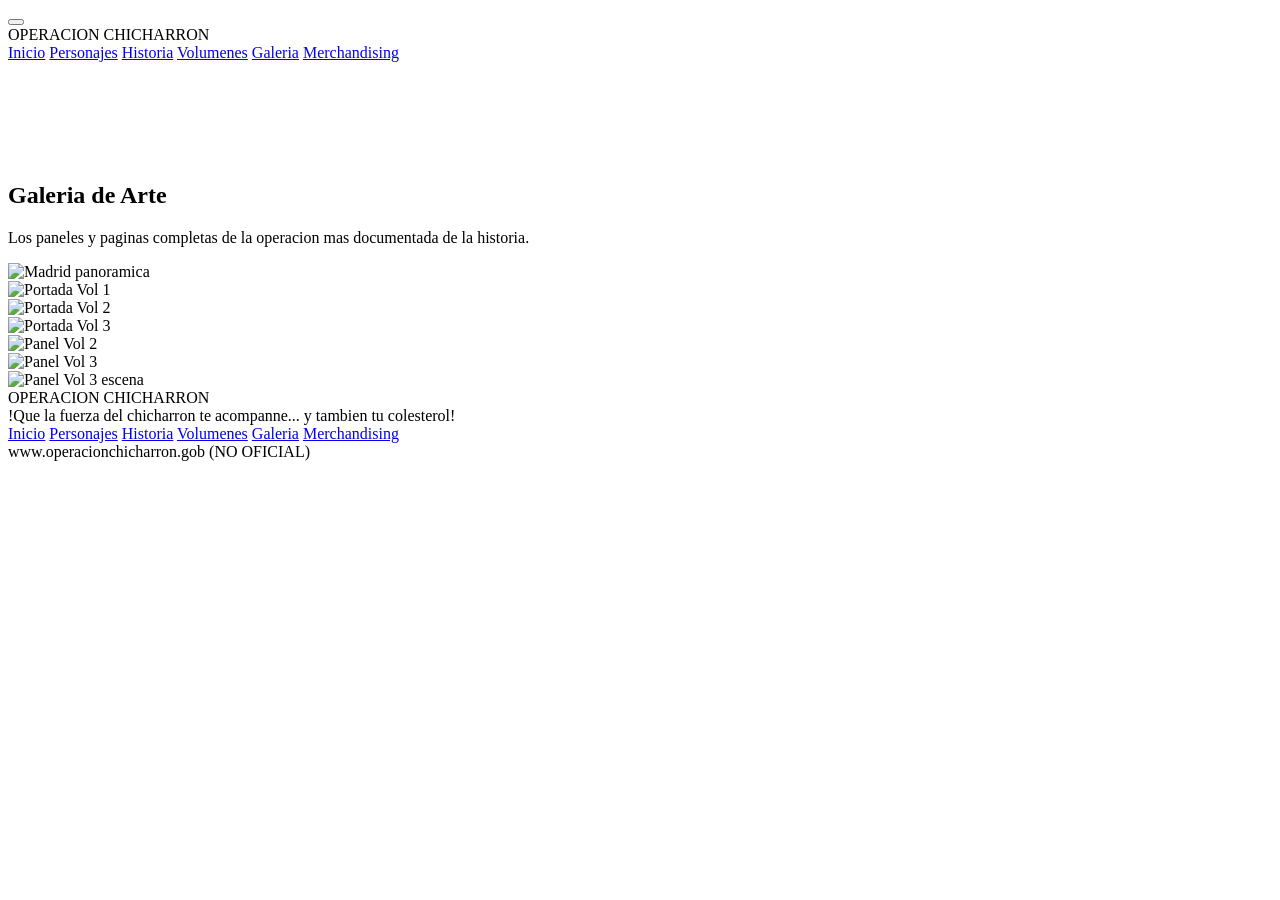
==== galeria.html @ 0389983f "Add files via upload" ====
<!DOCTYPE html>
<html lang="es">
<head>
  <meta charset="UTF-8">
  <meta name="viewport" content="width=device-width, initial-scale=1.0">
  <title>Galeria - Operacion Chicharron</title>
  <link rel="stylesheet" href="css/styles.css">
  <link rel="stylesheet" href="css/animations.css">
  <style>
    .lightbox {
      display: none;
      position: fixed;
      top: 0;
      left: 0;
      width: 100%;
      height: 100%;
      z-index: 10000;
    }
    .lightbox.active { display: flex; align-items: center; justify-content: center; }
    .lightbox-backdrop {
      position: absolute;
      top: 0;
      left: 0;
      width: 100%;
      height: 100%;
      background: rgba(0,0,0,0.9);
    }
    .lightbox-content {
      position: relative;
      max-width: 90vw;
      max-height: 90vh;
    }
    .lightbox-img {
      max-width: 100%;
      max-height: 85vh;
      border: 3px solid var(--amarillo);
      box-shadow: 0 0 60px rgba(232,200,64,0.2);
    }
    .lightbox-close {
      position: absolute;
      top: -40px;
      right: 0;
      background: var(--rojo);
      border: 2px solid var(--amarillo);
      color: var(--amarillo);
      font-size: 2rem;
      width: 40px;
      height: 40px;
      cursor: pointer;
      font-family: 'Bangers', cursive;
    }
  </style>
</head>
<body>

  <button class="nav-toggle" aria-label="Menu">
    <span class="bar"></span>
    <span class="bar"></span>
    <span class="bar"></span>
  </button>

  <nav>
    <div class="nav-logo">OPERACION CHICHARRON</div>
    <a href="index.html">Inicio</a>
    <a href="personajes.html">Personajes</a>
    <a href="historia.html">Historia</a>
    <a href="volumenes.html">Volumenes</a>
    <a href="galeria.html">Galeria</a>
    <a href="merchandising.html">Merchandising</a>
  </nav>

  <div class="page-section" style="padding-top: 100px;">
    <div class="section-header reveal">
      <h2>Galeria de Arte</h2>
      <p>Los paneles y paginas completas de la operacion mas documentada de la historia.</p>
    </div>

    <div class="gallery-grid">
      <div class="gallery-item reveal">
        <img src="assets/panels/panel-madrid.png" alt="Madrid panoramica">
      </div>
      <div class="gallery-item reveal">
        <img src="assets/portada1.png" alt="Portada Vol 1">
      </div>
      <div class="gallery-item reveal">
        <img src="assets/portada2.png" alt="Portada Vol 2">
      </div>
      <div class="gallery-item reveal">
        <img src="assets/portada3.png" alt="Portada Vol 3">
      </div>
      <div class="gallery-item reveal">
        <img src="assets/panels/panel-vol2-1.png" alt="Panel Vol 2">
      </div>
      <div class="gallery-item reveal">
        <img src="assets/panels/panel-vol3-1.png" alt="Panel Vol 3">
      </div>
      <div class="gallery-item reveal">
        <img src="assets/panels/panel-vol3-14.png" alt="Panel Vol 3 escena">
      </div>
    </div>
  </div>

  <footer>
    <div class="footer-logo">OPERACION CHICHARRON</div>
    <div class="footer-tagline">!Que la fuerza del chicharron te acompanne... y tambien tu colesterol!</div>
    <div class="footer-links">
      <a href="index.html">Inicio</a>
      <a href="personajes.html">Personajes</a>
      <a href="historia.html">Historia</a>
      <a href="volumenes.html">Volumenes</a>
      <a href="galeria.html">Galeria</a>
      <a href="merchandising.html">Merchandising</a>
    </div>
    <div class="footer-copy">www.operacionchicharron.gob (NO OFICIAL)</div>
  </footer>

  <script src="js/main.js"></script>
</body>
</html>
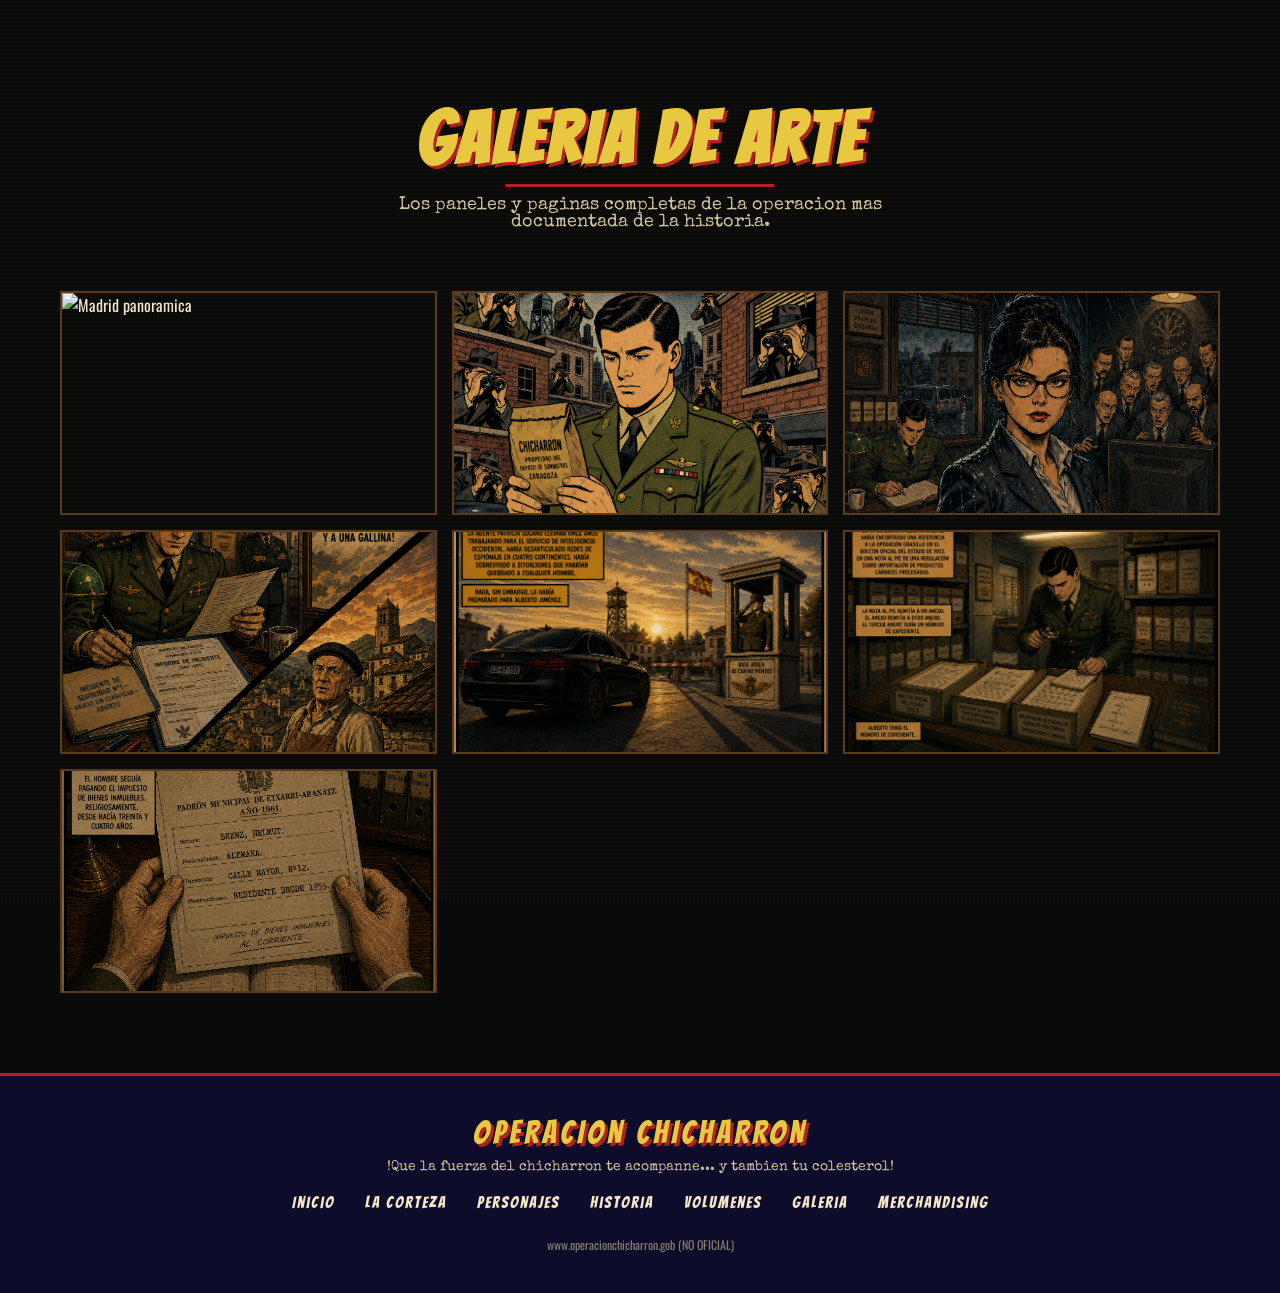
==== commit 821b66ed: "Update galeria.html" ====
--- a/galeria.html
+++ b/galeria.html
@@ -105,6 +105,7 @@
     <div class="footer-tagline">!Que la fuerza del chicharron te acompanne... y tambien tu colesterol!</div>
     <div class="footer-links">
       <a href="index.html">Inicio</a>
+      <a href="la-corteza.html">La Corteza</a>
       <a href="personajes.html">Personajes</a>
       <a href="historia.html">Historia</a>
       <a href="volumenes.html">Volumenes</a>
--- a/css/styles.css
+++ b/css/styles.css
@@ -0,0 +1,814 @@
+@import url('https://fonts.googleapis.com/css2?family=Bangers&family=Special+Elite&family=Oswald:wght@400;700&display=swap');
+
+*, *::before, *::after {
+  margin: 0;
+  padding: 0;
+  box-sizing: border-box;
+}
+
+:root {
+  --amarillo: #E8C840;
+  --amarillo-oscuro: #C4A020;
+  --naranja: #D4541A;
+  --rojo: #B22222;
+  --azul-oscuro: #1A1A3E;
+  --azul-profundo: #0D0D2B;
+  --negro: #0A0A0A;
+  --crema: #F5E6C8;
+  --crema-oscuro: #D4C4A0;
+  --verde-militar: #4A5A3A;
+  --marron: #5A3A1A;
+  --sombra: rgba(0,0,0,0.7);
+}
+
+html {
+  scroll-behavior: smooth;
+}
+
+body {
+  font-family: 'Oswald', sans-serif;
+  background-color: var(--negro);
+  color: var(--crema);
+  overflow-x: hidden;
+  min-height: 100vh;
+}
+
+/* Halftone background pattern */
+body::before {
+  content: '';
+  position: fixed;
+  top: 0;
+  left: 0;
+  width: 100%;
+  height: 100%;
+  background-image: radial-gradient(circle, rgba(232,200,64,0.03) 1px, transparent 1px);
+  background-size: 4px 4px;
+  pointer-events: none;
+  z-index: 0;
+}
+
+/* ===== NAVIGATION ===== */
+.nav-toggle {
+  display: none;
+  position: fixed;
+  top: 20px;
+  right: 20px;
+  z-index: 1001;
+  background: var(--rojo);
+  border: 3px solid var(--amarillo);
+  padding: 10px 14px;
+  cursor: pointer;
+  font-family: 'Bangers', cursive;
+  font-size: 1.4rem;
+  color: var(--amarillo);
+  letter-spacing: 2px;
+  transition: transform 0.2s;
+}
+.nav-toggle:hover { transform: scale(1.1); }
+.nav-toggle .bar {
+  display: block;
+  width: 28px;
+  height: 3px;
+  background: var(--amarillo);
+  margin: 5px 0;
+  transition: 0.3s;
+}
+
+nav {
+  position: fixed;
+  top: 0;
+  left: 0;
+  width: 100%;
+  height: 100%;
+  background: var(--negro);
+  z-index: 1000;
+  display: flex;
+  flex-direction: column;
+  align-items: center;
+  justify-content: center;
+  gap: 10px;
+  opacity: 0;
+  pointer-events: none;
+  transition: opacity 0.4s ease;
+}
+nav.active {
+  opacity: 1;
+  pointer-events: all;
+}
+
+nav .nav-logo {
+  font-family: 'Bangers', cursive;
+  font-size: 2rem;
+  color: var(--amarillo);
+  text-shadow: 3px 3px 0 var(--rojo);
+  margin-bottom: 30px;
+  letter-spacing: 4px;
+}
+
+nav a {
+  font-family: 'Bangers', cursive;
+  font-size: 1.8rem;
+  color: var(--crema);
+  text-decoration: none;
+  padding: 12px 40px;
+  border: 2px solid transparent;
+  position: relative;
+  letter-spacing: 3px;
+  transition: all 0.3s;
+  text-transform: uppercase;
+}
+nav a::before {
+  content: '';
+  position: absolute;
+  left: 0;
+  top: 50%;
+  transform: translateY(-50%);
+  width: 0;
+  height: 0;
+  border-left: 12px solid var(--amarillo);
+  border-top: 8px solid transparent;
+  border-bottom: 8px solid transparent;
+  transition: left 0.3s;
+  opacity: 0;
+}
+nav a:hover {
+  color: var(--amarillo);
+  text-shadow: 2px 2px 0 var(--rojo);
+}
+nav a:hover::before {
+  left: 10px;
+  opacity: 1;
+}
+
+/* Hamburger state */
+.nav-toggle.active .bar:nth-child(1) {
+  transform: rotate(45deg) translate(5px, 6px);
+}
+.nav-toggle.active .bar:nth-child(2) {
+  opacity: 0;
+}
+.nav-toggle.active .bar:nth-child(3) {
+  transform: rotate(-45deg) translate(5px, -6px);
+}
+
+/* ===== HERO / INICIO ===== */
+.hero {
+  min-height: 100vh;
+  display: flex;
+  flex-direction: column;
+  align-items: center;
+  justify-content: center;
+  position: relative;
+  background:
+    radial-gradient(ellipse at center, rgba(212,84,26,0.15) 0%, transparent 70%),
+    linear-gradient(180deg, var(--azul-profundo) 0%, var(--negro) 100%);
+  overflow: hidden;
+  padding: 20px;
+}
+
+.hero::after {
+  content: '';
+  position: absolute;
+  bottom: 0;
+  left: 0;
+  width: 100%;
+  height: 200px;
+  background: linear-gradient(to top, var(--negro), transparent);
+  pointer-events: none;
+  z-index: 3;
+}
+
+.hero-collage {
+  position: absolute;
+  top: -20px;
+  left: -20px;
+  width: calc(100% + 40px);
+  height: calc(100% + 40px);
+  display: grid;
+  grid-template-columns: repeat(4, 1fr);
+  grid-template-rows: repeat(2, 1fr);
+  gap: 4px;
+  z-index: 0;
+  opacity: 0.12;
+  filter: blur(6px);
+  pointer-events: none;
+}
+
+.hero-collage img {
+  width: 100%;
+  height: 100%;
+  object-fit: cover;
+}
+
+/* ===== TITLE TYPOGRAPHY ===== */
+.title-container {
+  text-align: center;
+  position: relative;
+  z-index: 2;
+}
+
+.title-sub {
+  font-family: 'Bangers', cursive;
+  font-size: clamp(1.2rem, 3vw, 2rem);
+  color: var(--crema);
+  letter-spacing: 10px;
+  text-transform: uppercase;
+  margin-bottom: 10px;
+  opacity: 0;
+}
+.title-sub.animate { animation: fadeSlideDown 0.6s ease forwards 0.5s; }
+
+.title-main {
+  font-family: 'Bangers', cursive;
+  font-size: clamp(3rem, 10vw, 8rem);
+  color: var(--amarillo);
+  text-shadow:
+    4px 4px 0 var(--rojo),
+    8px 8px 0 rgba(0,0,0,0.4);
+  letter-spacing: 6px;
+  line-height: 1;
+  position: relative;
+  display: inline-block;
+}
+
+.title-line2 {
+  font-family: 'Bangers', cursive;
+  font-size: clamp(4rem, 14vw, 11rem);
+  color: var(--amarillo);
+  text-shadow:
+    5px 5px 0 var(--rojo),
+    10px 10px 0 rgba(0,0,0,0.4);
+  letter-spacing: 8px;
+  line-height: 0.9;
+  display: block;
+}
+
+.title-tagline {
+  font-family: 'Special Elite', cursive;
+  font-size: clamp(0.9rem, 2vw, 1.4rem);
+  color: var(--naranja);
+  margin-top: 30px;
+  letter-spacing: 3px;
+  text-transform: uppercase;
+  opacity: 0;
+}
+.title-tagline.animate { animation: fadeSlideUp 0.8s ease forwards 1.8s; }
+
+.title-tagline2 {
+  font-family: 'Special Elite', cursive;
+  font-size: clamp(0.7rem, 1.5vw, 1rem);
+  color: var(--crema-oscuro);
+  margin-top: 10px;
+  letter-spacing: 2px;
+  opacity: 0;
+}
+.title-tagline2.animate { animation: fadeSlideUp 0.8s ease forwards 2.2s; }
+
+/* ===== COMIC BADGE (EC style) ===== */
+.ec-badge {
+  position: absolute;
+  top: 30px;
+  right: 40px;
+  width: 80px;
+  height: 80px;
+  border: 3px solid var(--amarillo);
+  border-radius: 50%;
+  display: flex;
+  flex-direction: column;
+  align-items: center;
+  justify-content: center;
+  background: var(--azul-oscuro);
+  z-index: 5;
+  opacity: 0;
+  animation: fadeScale 0.5s ease forwards 2.5s;
+}
+.ec-badge span {
+  font-family: 'Bangers', cursive;
+  font-size: 0.6rem;
+  color: var(--crema);
+  letter-spacing: 2px;
+  text-transform: uppercase;
+}
+.ec-badge .price {
+  font-size: 1.2rem;
+  color: var(--amarillo);
+  margin-top: 2px;
+}
+
+/* ===== ISSUE BOX ===== */
+.issue-box {
+  position: absolute;
+  top: 30px;
+  left: 40px;
+  z-index: 5;
+  opacity: 0;
+  animation: fadeSlideRight 0.5s ease forwards 2.8s;
+}
+.issue-box .issue-num {
+  font-family: 'Bangers', cursive;
+  font-size: 1rem;
+  color: var(--crema);
+  letter-spacing: 2px;
+}
+.issue-box .issue-date {
+  font-family: 'Special Elite', cursive;
+  font-size: 0.75rem;
+  color: var(--crema-oscuro);
+}
+
+/* ===== BOTTOM STRIP ===== */
+.bottom-strip {
+  position: absolute;
+  bottom: 0;
+  left: 0;
+  width: 100%;
+  background: var(--rojo);
+  padding: 15px 20px;
+  text-align: center;
+  z-index: 5;
+  border-top: 3px solid var(--amarillo);
+}
+.bottom-strip p {
+  font-family: 'Bangers', cursive;
+  font-size: clamp(0.9rem, 2.5vw, 1.6rem);
+  color: var(--amarillo);
+  letter-spacing: 4px;
+  text-transform: uppercase;
+}
+
+/* ===== MENU BUTTON (bottom of hero) ===== */
+.menu-btn {
+  position: relative;
+  z-index: 10;
+  margin-top: 50px;
+  display: inline-block;
+  padding: 15px 40px;
+  background: var(--rojo);
+  border: 3px solid var(--amarillo);
+  color: var(--amarillo);
+  font-family: 'Bangers', cursive;
+  font-size: 1.3rem;
+  letter-spacing: 4px;
+  text-transform: uppercase;
+  text-decoration: none;
+  cursor: pointer;
+  transition: all 0.3s;
+  opacity: 0;
+  animation: fadeSlideUp 0.6s ease forwards 3s;
+}
+.menu-btn:hover {
+  background: var(--amarillo);
+  color: var(--negro);
+  transform: scale(1.05);
+}
+
+/* ===== PAGE SECTIONS ===== */
+.page-section {
+  padding: 80px 20px;
+  max-width: 1200px;
+  margin: 0 auto;
+  position: relative;
+  z-index: 1;
+}
+
+.section-header {
+  text-align: center;
+  margin-bottom: 60px;
+  position: relative;
+}
+
+.section-header h2 {
+  font-family: 'Bangers', cursive;
+  font-size: clamp(2.5rem, 6vw, 4.5rem);
+  color: var(--amarillo);
+  text-shadow: 3px 3px 0 var(--rojo);
+  letter-spacing: 4px;
+  text-transform: uppercase;
+  position: relative;
+  display: inline-block;
+}
+.section-header h2::after {
+  content: '';
+  position: absolute;
+  bottom: -10px;
+  left: 50%;
+  transform: translateX(-50%);
+  width: 60%;
+  height: 3px;
+  background: var(--rojo);
+}
+
+.section-header p {
+  font-family: 'Special Elite', cursive;
+  font-size: 1.1rem;
+  color: var(--crema-oscuro);
+  margin-top: 20px;
+  max-width: 600px;
+  margin-left: auto;
+  margin-right: auto;
+}
+
+/* ===== COMIC PANEL CARDS ===== */
+.panel-card {
+  background: var(--azul-oscuro);
+  border: 3px solid var(--amarillo);
+  overflow: hidden;
+  position: relative;
+  margin-bottom: 30px;
+  transition: transform 0.3s;
+}
+.panel-card:hover { transform: scale(1.02); }
+
+.panel-card img {
+  width: 100%;
+  height: auto;
+  display: block;
+  filter: saturate(0.9);
+  transition: filter 0.3s;
+}
+.panel-card:hover img { filter: saturate(1.2); }
+
+.panel-card .panel-caption {
+  padding: 15px 20px;
+  background: rgba(0,0,0,0.8);
+  font-family: 'Special Elite', cursive;
+  font-size: 0.95rem;
+  color: var(--crema);
+  border-top: 2px solid var(--rojo);
+}
+
+/* ===== CHARACTER CARDS ===== */
+.character-grid {
+  display: grid;
+  grid-template-columns: repeat(auto-fit, minmax(300px, 1fr));
+  gap: 30px;
+  margin-top: 40px;
+}
+
+.character-card {
+  background: linear-gradient(135deg, var(--azul-oscuro), var(--azul-profundo));
+  border: 2px solid var(--marron);
+  padding: 0;
+  position: relative;
+  overflow: hidden;
+  transition: transform 0.3s, border-color 0.3s;
+}
+.character-card:hover {
+  transform: translateY(-5px);
+  border-color: var(--amarillo);
+}
+
+.character-card .char-image {
+  width: 100%;
+  aspect-ratio: 1 / 1;
+  object-fit: cover;
+  object-position: center 20%;
+  filter: sepia(0.2) contrast(1.1);
+  display: block;
+}
+
+.character-card .char-info {
+  padding: 20px;
+}
+
+.character-card .char-name {
+  font-family: 'Bangers', cursive;
+  font-size: 1.6rem;
+  color: var(--amarillo);
+  text-shadow: 2px 2px 0 var(--rojo);
+  letter-spacing: 2px;
+}
+
+.character-card .char-rank {
+  font-family: 'Special Elite', cursive;
+  font-size: 0.85rem;
+  color: var(--naranja);
+  margin: 5px 0 10px;
+  letter-spacing: 1px;
+}
+
+.character-card .char-desc {
+  font-family: 'Oswald', sans-serif;
+  font-size: 0.95rem;
+  color: var(--crema-oscuro);
+  line-height: 1.6;
+}
+
+.character-card .char-stamp {
+  position: absolute;
+  top: 15px;
+  right: 15px;
+  background: var(--rojo);
+  color: var(--amarillo);
+  font-family: 'Bangers', cursive;
+  padding: 5px 12px;
+  font-size: 0.8rem;
+  letter-spacing: 2px;
+  transform: rotate(5deg);
+  border: 1px solid var(--amarillo);
+}
+
+/* ===== VOLUME CARDS ===== */
+.volumes-grid {
+  display: grid;
+  grid-template-columns: repeat(auto-fit, minmax(300px, 1fr));
+  gap: 40px;
+  margin-top: 40px;
+}
+
+.volume-card {
+  background: var(--azul-oscuro);
+  border: 3px solid var(--marron);
+  overflow: hidden;
+  transition: transform 0.3s, border-color 0.3s;
+  position: relative;
+}
+.volume-card:hover {
+  transform: translateY(-8px);
+  border-color: var(--amarillo);
+}
+
+.volume-card .vol-cover {
+  width: 100%;
+  height: auto;
+  display: block;
+}
+
+.volume-card .vol-info {
+  padding: 25px;
+  text-align: center;
+}
+
+.volume-card .vol-title {
+  font-family: 'Bangers', cursive;
+  font-size: 1.8rem;
+  color: var(--amarillo);
+  text-shadow: 2px 2px 0 var(--rojo);
+  letter-spacing: 3px;
+}
+
+.volume-card .vol-subtitle {
+  font-family: 'Special Elite', cursive;
+  font-size: 0.9rem;
+  color: var(--naranja);
+  margin: 8px 0;
+}
+
+.volume-card .vol-desc {
+  font-family: 'Oswald', sans-serif;
+  font-size: 0.95rem;
+  color: var(--crema-oscuro);
+  line-height: 1.6;
+  margin-top: 10px;
+}
+
+.volume-card .vol-pages {
+  display: inline-block;
+  margin-top: 15px;
+  background: var(--rojo);
+  color: var(--amarillo);
+  font-family: 'Bangers', cursive;
+  padding: 6px 18px;
+  font-size: 0.9rem;
+  letter-spacing: 2px;
+  border: 1px solid var(--amarillo);
+}
+
+/* ===== GALLERY ===== */
+.gallery-grid {
+  display: grid;
+  grid-template-columns: repeat(auto-fill, minmax(280px, 1fr));
+  gap: 15px;
+  margin-top: 40px;
+}
+
+.gallery-item {
+  border: 2px solid var(--marron);
+  overflow: hidden;
+  cursor: pointer;
+  transition: transform 0.3s, border-color 0.3s;
+  position: relative;
+}
+.gallery-item:hover {
+  transform: scale(1.03);
+  border-color: var(--amarillo);
+}
+.gallery-item img {
+  width: 100%;
+  height: 220px;
+  object-fit: cover;
+  display: block;
+  filter: saturate(0.85);
+  transition: filter 0.3s;
+}
+.gallery-item:hover img { filter: saturate(1.1); }
+
+/* ===== MERCHANDISING ===== */
+.merch-hero {
+  text-align: center;
+  margin-bottom: 40px;
+}
+.merch-hero img {
+  max-width: 100%;
+  height: auto;
+  border: 4px solid var(--amarillo);
+  box-shadow: 0 0 40px rgba(232,200,64,0.2);
+}
+
+/* ===== TIMELINE ===== */
+.timeline {
+  position: relative;
+  padding: 20px 0;
+}
+.timeline::before {
+  content: '';
+  position: absolute;
+  left: 50%;
+  top: 0;
+  bottom: 0;
+  width: 3px;
+  background: var(--rojo);
+  transform: translateX(-50%);
+}
+
+.timeline-item {
+  position: relative;
+  width: 45%;
+  padding: 25px;
+  background: var(--azul-oscuro);
+  border: 2px solid var(--marron);
+  margin-bottom: 40px;
+}
+.timeline-item:nth-child(odd) {
+  margin-left: 5%;
+}
+.timeline-item:nth-child(even) {
+  margin-left: 50%;
+}
+
+.timeline-item::after {
+  content: '';
+  position: absolute;
+  top: 30px;
+  width: 16px;
+  height: 16px;
+  background: var(--amarillo);
+  border: 3px solid var(--rojo);
+  border-radius: 50%;
+}
+.timeline-item:nth-child(odd)::after {
+  right: -33px;
+}
+.timeline-item:nth-child(even)::after {
+  left: -33px;
+}
+
+.timeline-item .tl-title {
+  font-family: 'Bangers', cursive;
+  font-size: 1.4rem;
+  color: var(--amarillo);
+  text-shadow: 2px 2px 0 var(--rojo);
+  letter-spacing: 2px;
+}
+
+.timeline-item .tl-subtitle {
+  font-family: 'Special Elite', cursive;
+  font-size: 0.85rem;
+  color: var(--naranja);
+  margin: 5px 0 10px;
+}
+
+.timeline-item .tl-text {
+  font-family: 'Oswald', sans-serif;
+  font-size: 0.95rem;
+  color: var(--crema-oscuro);
+  line-height: 1.6;
+}
+
+.timeline-item .tl-cover {
+  width: 100%;
+  margin-top: 15px;
+  border: 2px solid var(--marron);
+}
+
+/* ===== FOOTER ===== */
+footer {
+  background: var(--azul-profundo);
+  border-top: 3px solid var(--rojo);
+  padding: 40px 20px;
+  text-align: center;
+  position: relative;
+  z-index: 1;
+}
+
+footer .footer-logo {
+  font-family: 'Bangers', cursive;
+  font-size: 2rem;
+  color: var(--amarillo);
+  text-shadow: 3px 3px 0 var(--rojo);
+  letter-spacing: 4px;
+}
+
+footer .footer-tagline {
+  font-family: 'Special Elite', cursive;
+  font-size: 0.9rem;
+  color: var(--crema-oscuro);
+  margin: 10px 0 20px;
+}
+
+footer .footer-links {
+  display: flex;
+  justify-content: center;
+  gap: 30px;
+  flex-wrap: wrap;
+}
+
+footer .footer-links a {
+  font-family: 'Bangers', cursive;
+  color: var(--crema);
+  text-decoration: none;
+  font-size: 1rem;
+  letter-spacing: 2px;
+  transition: color 0.3s;
+}
+footer .footer-links a:hover {
+  color: var(--amarillo);
+}
+
+footer .footer-copy {
+  font-family: 'Oswald', sans-serif;
+  font-size: 0.75rem;
+  color: var(--crema-oscuro);
+  margin-top: 25px;
+  opacity: 0.6;
+}
+
+/* ===== SCROLL ANIMATIONS ===== */
+.reveal {
+  opacity: 0;
+  transform: translateY(30px);
+  transition: opacity 0.8s ease, transform 0.8s ease;
+}
+.reveal.visible {
+  opacity: 1;
+  transform: translateY(0);
+}
+
+/* ===== RESPONSIVE ===== */
+@media (max-width: 768px) {
+  .nav-toggle {
+    display: block;
+  }
+
+  .ec-badge {
+    width: 60px;
+    height: 60px;
+    top: 20px;
+    right: 20px;
+  }
+  .ec-badge span { font-size: 0.5rem; }
+  .ec-badge .price { font-size: 0.9rem; }
+
+  .issue-box {
+    top: 20px;
+    left: 20px;
+  }
+
+  .timeline::before { left: 20px; }
+  .timeline-item {
+    width: 80%;
+    margin-left: 50px !important;
+  }
+  .timeline-item::after {
+    left: -38px !important;
+    right: auto !important;
+  }
+
+  .character-grid {
+    grid-template-columns: 1fr;
+  }
+
+  .volumes-grid {
+    grid-template-columns: 1fr;
+  }
+
+  .gallery-grid {
+    grid-template-columns: repeat(auto-fill, minmax(200px, 1fr));
+  }
+
+  nav a {
+    font-size: 1.3rem;
+    padding: 10px 25px;
+  }
+
+  .bottom-strip p {
+    font-size: 0.7rem;
+    letter-spacing: 2px;
+  }
+}
+
+@media (max-width: 480px) {
+  .gallery-grid {
+    grid-template-columns: 1fr;
+  }
+}
--- a/css/animations.css
+++ b/css/animations.css
@@ -0,0 +1,305 @@
+/* ===== EXPLOSION / IMPACT ANIMATION ===== */
+
+/* Flash overlay on load */
+.flash-overlay {
+  position: fixed;
+  top: 0;
+  left: 0;
+  width: 100%;
+  height: 100%;
+  background: var(--amarillo);
+  z-index: 9999;
+  pointer-events: none;
+  animation: flashBurst 0.6s ease-out forwards;
+}
+
+@keyframes flashBurst {
+  0% { opacity: 1; }
+  30% { opacity: 0.8; }
+  100% { opacity: 0; }
+}
+
+/* Title explosion entrance */
+.title-main,
+.title-line2 {
+  opacity: 0;
+  animation: titleExplosion 0.8s cubic-bezier(0.17, 0.67, 0.29, 1.3) forwards 0.3s;
+}
+
+.title-line2 {
+  animation-delay: 0.5s;
+}
+
+@keyframes titleExplosion {
+  0% {
+    opacity: 0;
+    transform: scale(3) rotate(-5deg);
+    filter: brightness(3) blur(8px);
+  }
+  40% {
+    opacity: 1;
+    transform: scale(1.15) rotate(1deg);
+    filter: brightness(1.5) blur(0);
+  }
+  60% {
+    transform: scale(0.95) rotate(-0.5deg);
+  }
+  80% {
+    transform: scale(1.03) rotate(0.2deg);
+  }
+  100% {
+    opacity: 1;
+    transform: scale(1) rotate(0deg);
+    filter: brightness(1) blur(0);
+  }
+}
+
+/* Shake effect after impact */
+.hero.shake {
+  animation: screenShake 0.5s ease-in-out 0.8s;
+}
+
+@keyframes screenShake {
+  0%, 100% { transform: translate(0); }
+  10% { transform: translate(-4px, 2px); }
+  20% { transform: translate(4px, -2px); }
+  30% { transform: translate(-3px, 3px); }
+  40% { transform: translate(3px, -1px); }
+  50% { transform: translate(-2px, 1px); }
+  60% { transform: translate(2px, -2px); }
+  70% { transform: translate(-1px, 1px); }
+  80% { transform: translate(1px, -1px); }
+  90% { transform: translate(-1px, 0); }
+}
+
+/* Explosion burst lines */
+.explosion-burst {
+  position: absolute;
+  top: 50%;
+  left: 50%;
+  transform: translate(-50%, -50%);
+  width: 0;
+  height: 0;
+  z-index: 1;
+  pointer-events: none;
+}
+
+.explosion-burst::before,
+.explosion-burst::after {
+  content: '';
+  position: absolute;
+  top: 50%;
+  left: 50%;
+  transform: translate(-50%, -50%);
+  border-radius: 50%;
+  animation: burstRing 0.8s ease-out forwards 0.4s;
+}
+
+.explosion-burst::before {
+  width: 100px;
+  height: 100px;
+  border: 4px solid var(--amarillo);
+  opacity: 0;
+}
+
+.explosion-burst::after {
+  width: 200px;
+  height: 200px;
+  border: 3px solid var(--naranja);
+  opacity: 0;
+  animation-delay: 0.5s;
+}
+
+@keyframes burstRing {
+  0% {
+    opacity: 1;
+    transform: translate(-50%, -50%) scale(0.3);
+  }
+  100% {
+    opacity: 0;
+    transform: translate(-50%, -50%) scale(4);
+  }
+}
+
+/* Speed lines radiating from center */
+.speed-lines {
+  position: absolute;
+  top: 50%;
+  left: 50%;
+  width: 0;
+  height: 0;
+  z-index: 1;
+  pointer-events: none;
+}
+
+.speed-line {
+  position: absolute;
+  top: 50%;
+  left: 50%;
+  width: 300px;
+  height: 2px;
+  background: linear-gradient(90deg, var(--amarillo), transparent);
+  transform-origin: left center;
+  opacity: 0;
+  animation: speedLineShoot 0.6s ease-out forwards;
+}
+
+.speed-line:nth-child(1) { transform: rotate(0deg); animation-delay: 0.4s; }
+.speed-line:nth-child(2) { transform: rotate(30deg); animation-delay: 0.42s; }
+.speed-line:nth-child(3) { transform: rotate(60deg); animation-delay: 0.44s; }
+.speed-line:nth-child(4) { transform: rotate(90deg); animation-delay: 0.46s; }
+.speed-line:nth-child(5) { transform: rotate(120deg); animation-delay: 0.48s; }
+.speed-line:nth-child(6) { transform: rotate(150deg); animation-delay: 0.5s; }
+.speed-line:nth-child(7) { transform: rotate(180deg); animation-delay: 0.52s; }
+.speed-line:nth-child(8) { transform: rotate(210deg); animation-delay: 0.54s; }
+.speed-line:nth-child(9) { transform: rotate(240deg); animation-delay: 0.56s; }
+.speed-line:nth-child(10) { transform: rotate(270deg); animation-delay: 0.58s; }
+.speed-line:nth-child(11) { transform: rotate(300deg); animation-delay: 0.6s; }
+.speed-line:nth-child(12) { transform: rotate(330deg); animation-delay: 0.62s; }
+
+@keyframes speedLineShoot {
+  0% {
+    opacity: 0.8;
+    width: 0;
+  }
+  50% {
+    opacity: 0.6;
+    width: 400px;
+  }
+  100% {
+    opacity: 0;
+    width: 600px;
+  }
+}
+
+/* Particles / debris */
+.particle {
+  position: absolute;
+  width: 6px;
+  height: 6px;
+  background: var(--amarillo);
+  opacity: 0;
+  animation: particleFly 1s ease-out forwards;
+}
+
+.particle:nth-child(1) { top: 45%; left: 48%; animation-delay: 0.35s; --tx: -120px; --ty: -80px; }
+.particle:nth-child(2) { top: 50%; left: 52%; animation-delay: 0.37s; --tx: 100px; --ty: -100px; background: var(--naranja); }
+.particle:nth-child(3) { top: 52%; left: 46%; animation-delay: 0.39s; --tx: -80px; --ty: 90px; }
+.particle:nth-child(4) { top: 48%; left: 55%; animation-delay: 0.41s; --tx: 130px; --ty: 60px; background: var(--rojo); }
+.particle:nth-child(5) { top: 44%; left: 50%; animation-delay: 0.43s; --tx: -30px; --ty: -130px; }
+.particle:nth-child(6) { top: 55%; left: 49%; animation-delay: 0.45s; --tx: 50px; --ty: 110px; background: var(--naranja); }
+.particle:nth-child(7) { top: 47%; left: 44%; animation-delay: 0.47s; --tx: -150px; --ty: -20px; }
+.particle:nth-child(8) { top: 53%; left: 56%; animation-delay: 0.49s; --tx: 140px; --ty: -40px; background: var(--rojo); }
+
+@keyframes particleFly {
+  0% {
+    opacity: 1;
+    transform: translate(0, 0) scale(1);
+  }
+  100% {
+    opacity: 0;
+    transform: translate(var(--tx), var(--ty)) scale(0);
+  }
+}
+
+/* ===== UTILITY ANIMATIONS ===== */
+@keyframes fadeSlideDown {
+  from {
+    opacity: 0;
+    transform: translateY(-20px);
+  }
+  to {
+    opacity: 1;
+    transform: translateY(0);
+  }
+}
+
+@keyframes fadeSlideUp {
+  from {
+    opacity: 0;
+    transform: translateY(20px);
+  }
+  to {
+    opacity: 1;
+    transform: translateY(0);
+  }
+}
+
+@keyframes fadeSlideRight {
+  from {
+    opacity: 0;
+    transform: translateX(-20px);
+  }
+  to {
+    opacity: 1;
+    transform: translateX(0);
+  }
+}
+
+@keyframes fadeScale {
+  from {
+    opacity: 0;
+    transform: scale(0.5);
+  }
+  to {
+    opacity: 1;
+    transform: scale(1);
+  }
+}
+
+/* Pulse glow on title after animation */
+.title-main.pulse,
+.title-line2.pulse {
+  animation: titlePulse 3s ease-in-out infinite 3s;
+}
+
+@keyframes titlePulse {
+  0%, 100% {
+    text-shadow:
+      5px 5px 0 var(--rojo),
+      10px 10px 0 rgba(0,0,0,0.4);
+  }
+  50% {
+    text-shadow:
+      5px 5px 0 var(--rojo),
+      10px 10px 0 rgba(0,0,0,0.4),
+      0 0 40px rgba(232,200,64,0.3);
+  }
+}
+
+/* ===== PAGE TRANSITION ===== */
+.page-enter {
+  animation: pageSlideIn 0.6s ease forwards;
+}
+
+@keyframes pageSlideIn {
+  from {
+    opacity: 0;
+    transform: translateY(40px);
+  }
+  to {
+    opacity: 1;
+    transform: translateY(0);
+  }
+}
+
+/* ===== HOVER BURST EFFECT ON CARDS ===== */
+.panel-card::before {
+  content: '!';
+  position: absolute;
+  top: 50%;
+  left: 50%;
+  transform: translate(-50%, -50%) scale(0);
+  font-family: 'Bangers', cursive;
+  font-size: 4rem;
+  color: var(--amarillo);
+  text-shadow: 3px 3px 0 var(--rojo);
+  z-index: 10;
+  pointer-events: none;
+  opacity: 0;
+  transition: all 0.3s;
+}
+.panel-card:hover::before {
+  transform: translate(-50%, -50%) scale(1);
+  opacity: 0.15;
+}
